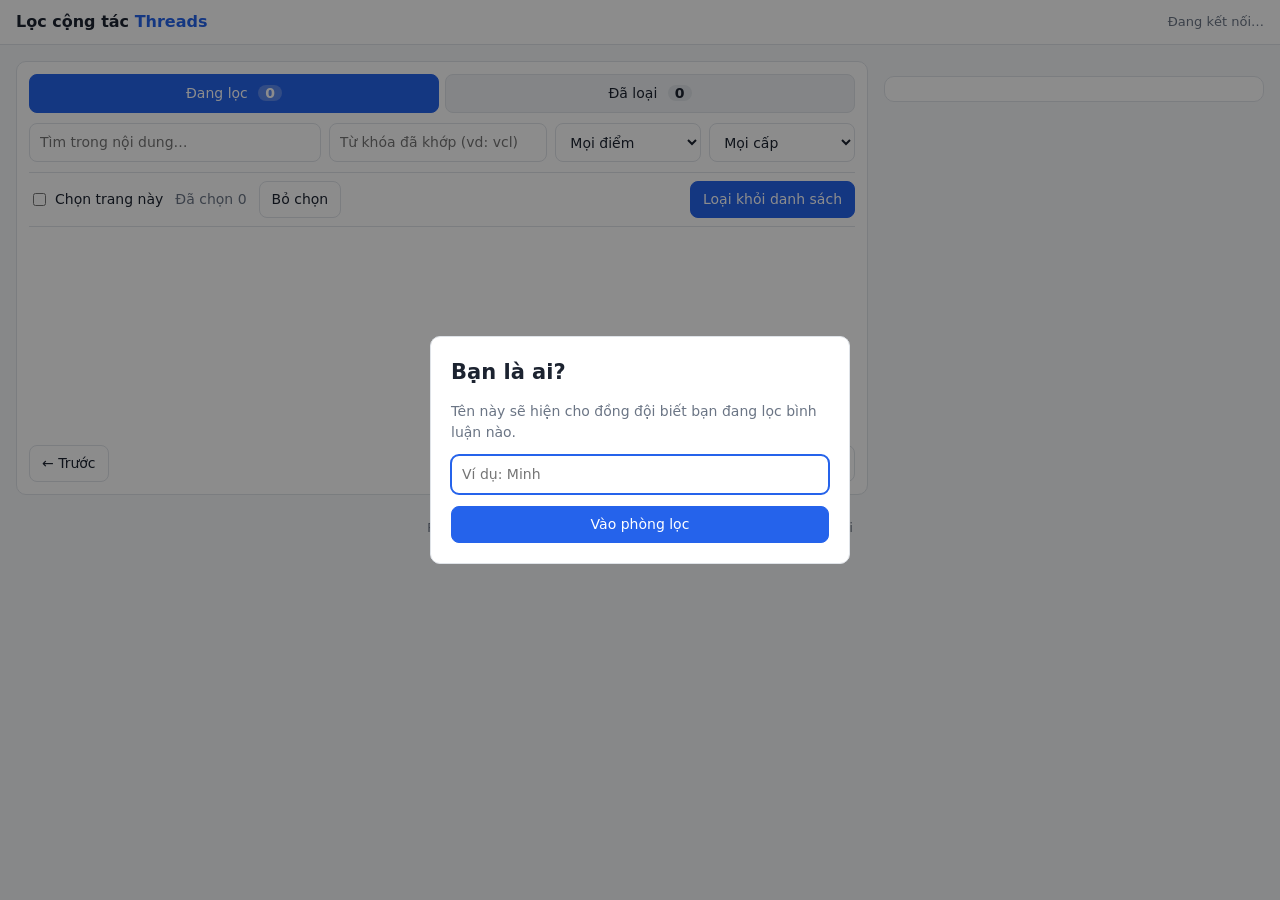
==== src/ThreadsToxic.Web/wwwroot/index.html @ a5d503ed "baseline: trước khi sửa Co-Authored-By: Claude Sonnet 5.5 <noreply@anthropic.com>" ====
<!doctype html>
<html lang="vi">
<head>
  <meta charset="utf-8">
  <meta name="viewport" content="width=device-width, initial-scale=1">
  <title>Lọc cộng tác Threads</title>
  <link rel="stylesheet" href="css/app.css">
</head>
<body>
  <header class="topbar">
    <div class="brand">Lọc cộng tác <span>Threads</span></div>
    <div id="presence" class="presence" aria-label="Đồng đội đang online"></div>
    <div id="status" class="status" data-state="connecting">Đang kết nối…</div>
  </header>

  <main class="layout">
    <section class="board" aria-label="Danh sách bình luận">
      <nav class="tabs" role="tablist">
        <button class="tab is-active" data-bucket="active" role="tab">Đang lọc <b id="countActive">0</b></button>
        <button class="tab" data-bucket="excluded" role="tab">Đã loại <b id="countExcluded">0</b></button>
      </nav>

      <form class="filters" id="filters" autocomplete="off">
        <input id="keyword" type="search" placeholder="Tìm trong nội dung…">
        <input id="word" type="search" placeholder="Từ khóa đã khớp (vd: vcl)">
        <select id="minScore" aria-label="Điểm tối thiểu">
          <option value="">Mọi điểm</option>
          <option value="0.2">Điểm ≥ 20%</option>
          <option value="0.4">Điểm ≥ 40%</option>
          <option value="0.6">Điểm ≥ 60%</option>
          <option value="0.8">Điểm ≥ 80%</option>
        </select>
        <select id="replyLevel" aria-label="Cấp bình luận">
          <option value="">Mọi cấp</option>
          <option value="0">F0 · Gốc</option>
          <option value="1">F1</option>
          <option value="2">F2</option>
          <option value="3">F3</option>
        </select>
      </form>

      <div class="actionbar">
        <label class="selectall"><input type="checkbox" id="selectPage"> Chọn trang này</label>
        <span id="selCount" class="muted">Đã chọn 0</span>
        <button id="clearSel" class="btn ghost" type="button">Bỏ chọn</button>
        <button id="moveBtn" class="btn primary" type="button">Loại khỏi danh sách</button>
      </div>

      <div id="list" class="list" aria-live="polite"></div>

      <nav class="pager">
        <button id="prev" class="btn ghost" type="button">← Trước</button>
        <span id="pageInfo" class="muted"></span>
        <button id="next" class="btn ghost" type="button">Sau →</button>
      </nav>
    </section>

    <aside class="detail" id="detail" aria-label="Ngữ cảnh bình luận"></aside>
  </main>

  <div class="hotkeys muted">Phím tắt: <kbd>J</kbd>/<kbd>K</kbd> di chuyển · <kbd>Space</kbd> chọn · <kbd>X</kbd> chuyển sang tab còn lại</div>

  <div id="nameModal" class="modal" hidden>
    <form id="nameForm" class="modal-card">
      <h2>Bạn là ai?</h2>
      <p class="muted">Tên này sẽ hiện cho đồng đội biết bạn đang lọc bình luận nào.</p>
      <input id="nameInput" maxlength="40" required placeholder="Ví dụ: Minh">
      <button class="btn primary" type="submit">Vào phòng lọc</button>
    </form>
  </div>

  <div id="toasts" class="toasts" aria-live="polite"></div>

  <script src="js/vendor/signalr.min.js"></script>
  <script src="js/app.js"></script>
</body>
</html>
---- src/ThreadsToxic.Web/wwwroot/css/app.css ----
:root {
  --bg: #f6f7f9;
  --surface: #ffffff;
  --surface-2: #f0f2f5;
  --border: #dfe3e8;
  --text: #1c2330;
  --muted: #6b7585;
  --accent: #2563eb;
  --accent-ink: #ffffff;
  --danger: #dc2626;
  --warn: #d97706;
  --ok: #16a34a;
  --focus: #dbeafe;
  --lock: #7c3aed;
  --radius: 10px;
}

@media (prefers-color-scheme: dark) {
  :root:not([data-theme="light"]) {
    --bg: #0f1216;
    --surface: #171b22;
    --surface-2: #1f242d;
    --border: #2a303a;
    --text: #e6e9ef;
    --muted: #8a94a6;
    --accent: #3b82f6;
    --focus: #1e3a5f;
    --lock: #a78bfa;
  }
}

:root[data-theme="dark"] {
  --bg: #0f1216;
  --surface: #171b22;
  --surface-2: #1f242d;
  --border: #2a303a;
  --text: #e6e9ef;
  --muted: #8a94a6;
  --accent: #3b82f6;
  --focus: #1e3a5f;
  --lock: #a78bfa;
}

* { box-sizing: border-box; }

body {
  margin: 0;
  background: var(--bg);
  color: var(--text);
  font: 14px/1.5 system-ui, -apple-system, "Segoe UI", Roboto, sans-serif;
}

.muted { color: var(--muted); }

kbd {
  font: 12px ui-monospace, monospace;
  background: var(--surface-2);
  border: 1px solid var(--border);
  border-radius: 4px;
  padding: 0 4px;
}

/* ---- Topbar ---- */
.topbar {
  position: sticky;
  top: 0;
  z-index: 5;
  display: flex;
  flex-wrap: wrap;
  align-items: center;
  gap: 12px 16px;
  padding: 10px 16px;
  background: var(--surface);
  border-bottom: 1px solid var(--border);
}
.brand { font-weight: 700; font-size: 16px; }
.brand span { color: var(--accent); }

.presence { display: flex; flex-wrap: wrap; gap: 6px; flex: 1; }
.chip {
  display: inline-flex;
  align-items: center;
  gap: 6px;
  padding: 2px 10px 2px 4px;
  border-radius: 999px;
  background: var(--surface-2);
  border: 1px solid var(--border);
  font-size: 13px;
}
.avatar {
  width: 22px;
  height: 22px;
  border-radius: 50%;
  display: inline-grid;
  place-items: center;
  color: #fff;
  font-size: 11px;
  font-weight: 700;
}
.chip .focus-dot { color: var(--lock); }

.status { font-size: 13px; color: var(--muted); }
.status[data-state="online"] { color: var(--ok); }
.status[data-state="offline"] { color: var(--danger); }

/* ---- Layout ---- */
.layout {
  display: grid;
  grid-template-columns: minmax(0, 1fr) minmax(300px, 380px);
  gap: 16px;
  padding: 16px;
  max-width: 1400px;
  margin: 0 auto;
}
@media (max-width: 900px) {
  .layout { grid-template-columns: 1fr; padding: 16px; }
}

.board, .detail {
  background: var(--surface);
  border: 1px solid var(--border);
  border-radius: var(--radius);
  padding: 12px;
  min-width: 0;
}
.detail { position: sticky; top: 76px; align-self: start; max-height: calc(100vh - 100px); overflow: auto; }
@media (max-width: 900px) { .detail { position: static; max-height: none; } }

/* ---- Tabs, filters, actions ---- */
.tabs { display: flex; gap: 6px; margin-bottom: 10px; }
.tab {
  flex: 1;
  padding: 8px 12px;
  border: 1px solid var(--border);
  border-radius: 8px;
  background: var(--surface-2);
  color: var(--text);
  cursor: pointer;
  font: inherit;
}
.tab b {
  margin-left: 6px;
  padding: 0 7px;
  border-radius: 999px;
  background: var(--border);
  font-weight: 600;
}
.tab.is-active { background: var(--accent); color: var(--accent-ink); border-color: var(--accent); }
.tab.is-active b { background: rgba(255, 255, 255, .25); }

.filters {
  display: grid;
  grid-template-columns: 2fr 1.5fr 1fr 1fr;
  gap: 8px;
  margin-bottom: 10px;
}
@media (max-width: 700px) { .filters { grid-template-columns: 1fr 1fr; } .filters input[type="search"] { grid-column: span 2; } }

input, select {
  width: 100%;
  padding: 8px 10px;
  border: 1px solid var(--border);
  border-radius: 8px;
  background: var(--surface);
  color: var(--text);
  font: inherit;
  min-width: 0;
}
input:focus, select:focus { outline: 2px solid var(--accent); outline-offset: -1px; }

.actionbar {
  display: flex;
  flex-wrap: wrap;
  align-items: center;
  gap: 8px 12px;
  padding: 8px 0;
  border-top: 1px solid var(--border);
  border-bottom: 1px solid var(--border);
  margin-bottom: 8px;
}
.selectall { display: inline-flex; gap: 6px; align-items: center; cursor: pointer; white-space: nowrap; }
.actionbar #moveBtn { margin-left: auto; }

.btn {
  padding: 7px 12px;
  border-radius: 8px;
  border: 1px solid var(--border);
  background: var(--surface-2);
  color: var(--text);
  cursor: pointer;
  font: inherit;
  white-space: nowrap;
}
.btn:disabled { opacity: .45; cursor: default; }
.btn.primary { background: var(--accent); border-color: var(--accent); color: var(--accent-ink); }
.btn.ghost { background: transparent; }

/* ---- List rows ---- */
.list { display: flex; flex-direction: column; gap: 6px; min-height: 200px; }

.row {
  display: grid;
  grid-template-columns: auto 1fr;
  gap: 10px;
  padding: 10px;
  border: 1px solid var(--border);
  border-radius: 8px;
  background: var(--surface);
  cursor: pointer;
  transition: background .12s;
}
.row:hover { background: var(--surface-2); }
.row.is-focus { background: var(--focus); border-color: var(--accent); }
.row.is-selected .check input { accent-color: var(--accent); }
.row.is-locked { border-left: 4px solid var(--lock); }
.row .check { padding-top: 2px; }
.row .check input { width: 16px; height: 16px; }

.row .meta { display: flex; flex-wrap: wrap; gap: 6px; align-items: center; font-size: 12px; color: var(--muted); margin-bottom: 4px; }
.row .content { margin: 0; white-space: pre-wrap; word-break: break-word; }

.score {
  font-weight: 700;
  padding: 1px 7px;
  border-radius: 6px;
  color: #fff;
  background: var(--ok);
}
.score.mid { background: var(--warn); }
.score.high { background: var(--danger); }

.level {
  padding: 0 6px;
  border-radius: 5px;
  background: var(--surface-2);
  border: 1px solid var(--border);
}
.lock { color: var(--lock); font-weight: 600; }

.tags { display: flex; flex-wrap: wrap; gap: 4px; margin-top: 6px; }
.tag {
  font-size: 12px;
  padding: 0 6px;
  border-radius: 5px;
  background: color-mix(in srgb, var(--danger) 12%, transparent);
  color: var(--danger);
}

.empty { padding: 40px 12px; text-align: center; color: var(--muted); }

/* ---- Pager ---- */
.pager { display: flex; align-items: center; justify-content: space-between; gap: 8px; margin-top: 10px; }

/* ---- Detail panel ---- */
.detail h2 { font-size: 15px; margin: 0 0 8px; }
.chain { list-style: none; margin: 0 0 12px; padding: 0; display: flex; flex-direction: column; gap: 6px; }
.chain li {
  padding: 8px 10px;
  border-left: 3px solid var(--border);
  background: var(--surface-2);
  border-radius: 6px;
  white-space: pre-wrap;
  word-break: break-word;
}
.chain li.current { border-left-color: var(--accent); background: var(--focus); }
.chain small { display: block; color: var(--muted); font-weight: 600; margin-bottom: 2px; }
.kv { display: grid; grid-template-columns: auto 1fr; gap: 4px 10px; font-size: 13px; margin: 0 0 12px; }
.kv dt { color: var(--muted); }
.kv dd { margin: 0; overflow-wrap: anywhere; }
.detail .actions { display: flex; gap: 8px; flex-wrap: wrap; }
.detail a { color: var(--accent); }

/* ---- Modal & toasts ---- */
.modal {
  position: fixed;
  inset: 0;
  display: grid;
  place-items: center;
  background: rgba(0, 0, 0, .45);
  padding: 16px;
  z-index: 20;
}
.modal[hidden] { display: none; }
.modal-card {
  width: min(420px, 100%);
  background: var(--surface);
  border: 1px solid var(--border);
  border-radius: var(--radius);
  padding: 20px;
  display: flex;
  flex-direction: column;
  gap: 12px;
}
.modal-card h2 { margin: 0; }
.modal-card p { margin: 0; }

.toasts {
  position: fixed;
  right: 16px;
  bottom: 16px;
  display: flex;
  flex-direction: column;
  gap: 8px;
  z-index: 30;
  max-width: min(360px, calc(100vw - 32px));
}
.toast {
  background: var(--text);
  color: var(--bg);
  padding: 10px 14px;
  border-radius: 8px;
  box-shadow: 0 6px 20px rgba(0, 0, 0, .2);
  animation: rise .18s ease-out;
}
@keyframes rise { from { transform: translateY(6px); opacity: 0; } }

.hotkeys { text-align: center; padding: 8px 16px 20px; font-size: 12px; }

@media (prefers-reduced-motion: reduce) { * { animation: none !important; transition: none !important; } }
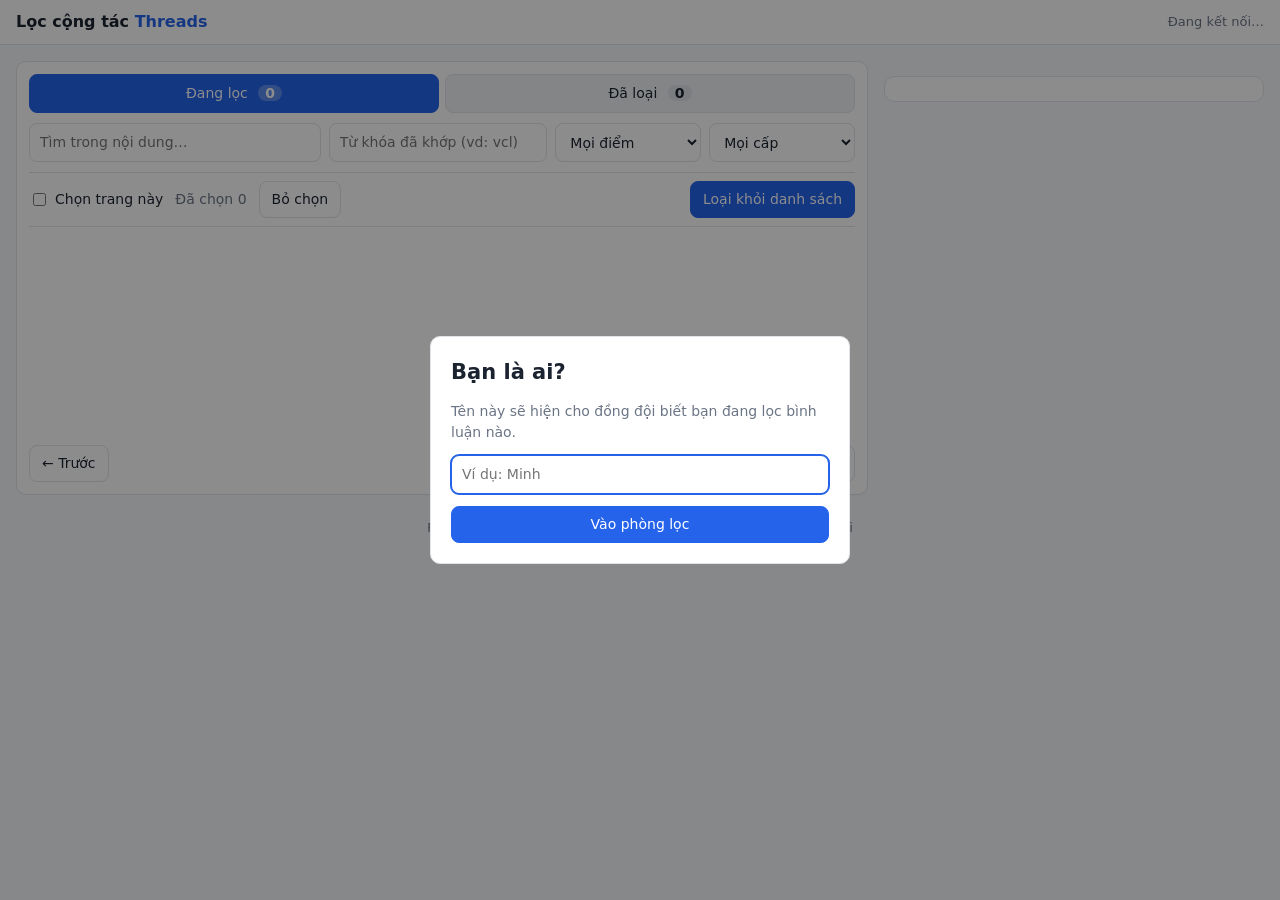
==== commit 353dd6a0: "fix(H2): chặn XSS qua href và giá trị chèn thô vào HTML - href của liên kết Threads chỉ cho http(s) " ====
--- a/src/ThreadsToxic.Web/wwwroot/index.html
+++ b/src/ThreadsToxic.Web/wwwroot/index.html
@@ -72,6 +72,7 @@
   <div id="toasts" class="toasts" aria-live="polite"></div>
 
   <script src="js/vendor/signalr.min.js"></script>
+  <script src="js/util.js"></script>
   <script src="js/app.js"></script>
 </body>
 </html>
--- a/src/ThreadsToxic.Web/wwwroot/css/app.css
+++ b/src/ThreadsToxic.Web/wwwroot/css/app.css
@@ -311,6 +311,20 @@
   border-radius: 8px;
   box-shadow: 0 6px 20px rgba(0, 0, 0, .2);
   animation: rise .18s ease-out;
+  display: flex;
+  align-items: center;
+  gap: 12px;
+}
+.toast-action {
+  flex: none;
+  padding: 3px 10px;
+  border: 1px solid currentColor;
+  border-radius: 6px;
+  background: transparent;
+  color: inherit;
+  font: inherit;
+  font-weight: 600;
+  cursor: pointer;
 }
 @keyframes rise { from { transform: translateY(6px); opacity: 0; } }
 
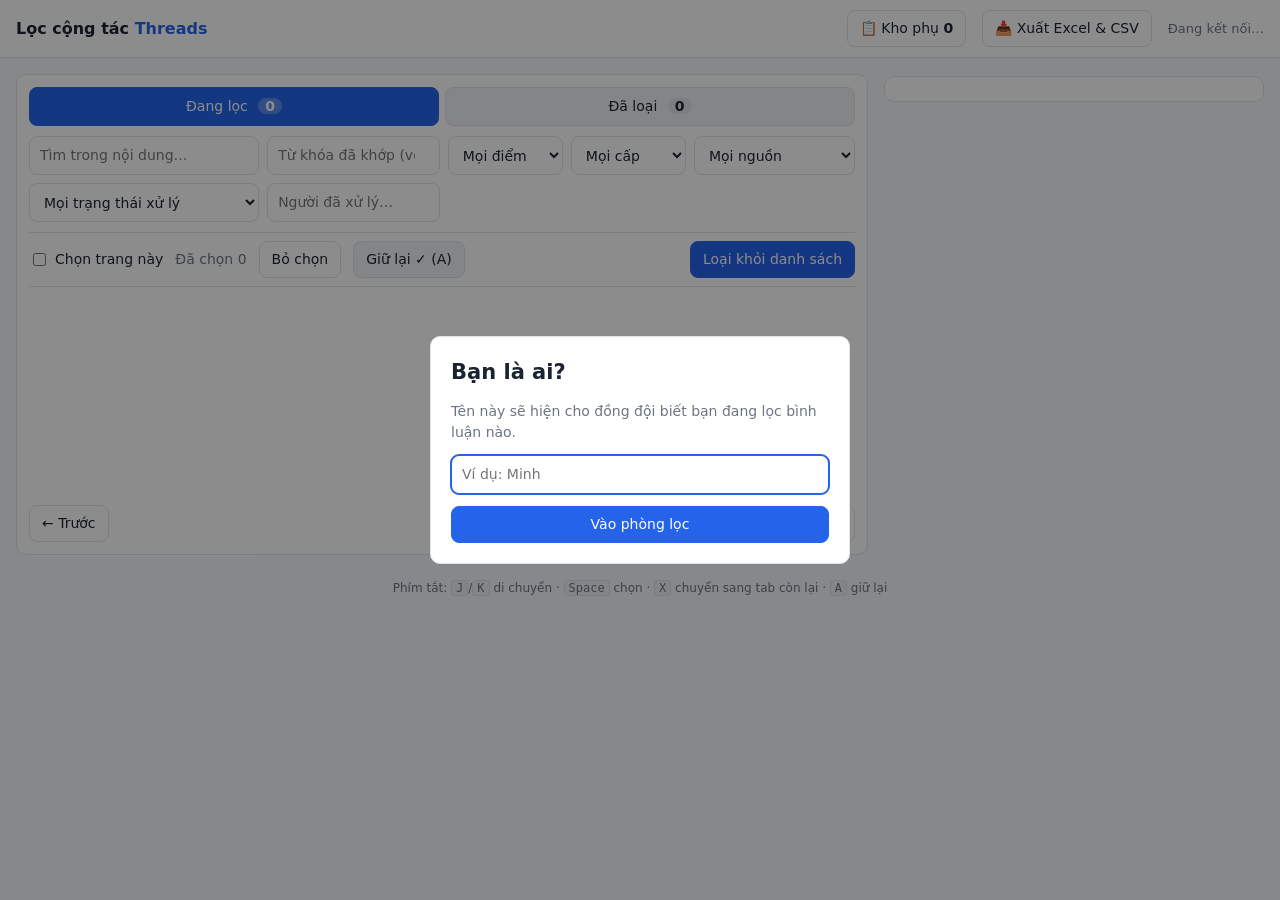
==== commit dfff082c: "feat: Kho phụ, xuất Excel/CSV, chuyển database lên Supabase, deploy Railway - Kho phụ (review_queue)" ====
--- a/src/ThreadsToxic.Web/wwwroot/index.html
+++ b/src/ThreadsToxic.Web/wwwroot/index.html
@@ -10,6 +10,9 @@
   <header class="topbar">
     <div class="brand">Lọc cộng tác <span>Threads</span></div>
     <div id="presence" class="presence" aria-label="Đồng đội đang online"></div>
+    <div id="progress" class="progress muted" aria-label="Tiến độ lọc"></div>
+    <a class="btn ghost" href="queue.html">📋 Kho phụ <b id="queueCount">0</b></a>
+    <a class="btn ghost" href="export.html">📥 Xuất Excel &amp; CSV</a>
     <div id="status" class="status" data-state="connecting">Đang kết nối…</div>
   </header>
 
@@ -37,12 +40,28 @@
           <option value="2">F2</option>
           <option value="3">F3</option>
         </select>
+        <select id="source" aria-label="Nguồn dữ liệu">
+          <option value="">Mọi nguồn</option>
+          <option value="main">Dữ liệu chính</option>
+          <option value="review">Từ lọc trùng (tất cả)</option>
+          <option value="duplicate_content">Lọc trùng · Trùng nội dung</option>
+          <option value="duplicate_id">Lọc trùng · Trùng id</option>
+          <option value="non_vietnamese">Lọc trùng · Không phải tiếng Việt</option>
+          <option value="meta_ai">Lọc trùng · Meta AI</option>
+        </select>
+        <select id="review" aria-label="Trạng thái xử lý">
+          <option value="">Mọi trạng thái xử lý</option>
+          <option value="unreviewed">Chưa ai xử lý</option>
+          <option value="reviewed">Đã có người xử lý</option>
+        </select>
+        <input id="reviewedBy" type="search" placeholder="Người đã xử lý…" aria-label="Người đã xử lý">
       </form>
 
       <div class="actionbar">
         <label class="selectall"><input type="checkbox" id="selectPage"> Chọn trang này</label>
         <span id="selCount" class="muted">Đã chọn 0</span>
         <button id="clearSel" class="btn ghost" type="button">Bỏ chọn</button>
+        <button id="approveBtn" class="btn" type="button">Giữ lại ✓ (A)</button>
         <button id="moveBtn" class="btn primary" type="button">Loại khỏi danh sách</button>
       </div>
 
@@ -58,7 +77,7 @@
     <aside class="detail" id="detail" aria-label="Ngữ cảnh bình luận"></aside>
   </main>
 
-  <div class="hotkeys muted">Phím tắt: <kbd>J</kbd>/<kbd>K</kbd> di chuyển · <kbd>Space</kbd> chọn · <kbd>X</kbd> chuyển sang tab còn lại</div>
+  <div class="hotkeys muted">Phím tắt: <kbd>J</kbd>/<kbd>K</kbd> di chuyển · <kbd>Space</kbd> chọn · <kbd>X</kbd> chuyển sang tab còn lại · <kbd>A</kbd> giữ lại</div>
 
   <div id="nameModal" class="modal" hidden>
     <form id="nameForm" class="modal-card">
--- a/src/ThreadsToxic.Web/wwwroot/css/app.css
+++ b/src/ThreadsToxic.Web/wwwroot/css/app.css
@@ -150,7 +150,7 @@
 
 .filters {
   display: grid;
-  grid-template-columns: 2fr 1.5fr 1fr 1fr;
+  grid-template-columns: 2fr 1.5fr 1fr 1fr 1.4fr;
   gap: 8px;
   margin-bottom: 10px;
 }
@@ -197,6 +197,9 @@
 
 /* ---- List rows ---- */
 .list { display: flex; flex-direction: column; gap: 6px; min-height: 200px; }
+/* Đang tải trang mới: giữ danh sách cũ, làm mờ thay vì để trống */
+.list { transition: opacity .15s ease; }
+.list.is-loading { opacity: .55; cursor: progress; }
 
 .row {
   display: grid;
@@ -234,6 +237,12 @@
   border-radius: 5px;
   background: var(--surface-2);
   border: 1px solid var(--border);
+}
+.source {
+  padding: 0 6px;
+  border-radius: 5px;
+  color: var(--warn);
+  border: 1px dashed var(--warn);
 }
 .lock { color: var(--lock); font-weight: 600; }
 
@@ -330,4 +339,137 @@
 
 .hotkeys { text-align: center; padding: 8px 16px 20px; font-size: 12px; }
 
+a.btn { text-decoration: none; display: inline-block; }
+a.btn[hidden] { display: none; }
+.small { font-size: 12px; word-break: break-all; }
+.bulk {
+  display: flex;
+  flex-wrap: wrap;
+  align-items: center;
+  gap: 8px 12px;
+  padding: 8px 10px;
+  margin-bottom: 8px;
+  border: 1px dashed var(--warn);
+  border-radius: 8px;
+}
+.bulk[hidden] { display: none; }
+.summary-line { margin: 0 0 10px; }
+
+.progress { font-size: 13px; }
+.reviewed {
+  font-size: 12px;
+  padding: 0 6px;
+  border-radius: 5px;
+  color: var(--ok);
+  border: 1px solid color-mix(in srgb, var(--ok) 40%, transparent);
+}
+
+/* ---- Trang xuất Excel/CSV ---- */
+.topnav { margin-left: auto; }
+.page {
+  display: flex;
+  flex-direction: column;
+  gap: 16px;
+  padding: 16px;
+  max-width: 1400px;
+  margin: 0 auto;
+}
+.panel {
+  background: var(--surface);
+  border: 1px solid var(--border);
+  border-radius: var(--radius);
+  padding: 16px;
+  min-width: 0;
+}
+.page-title { font-size: 20px; margin: 0 0 6px; }
+.section-title { font-size: 16px; margin: 0 0 10px; }
+.panel a { color: var(--accent); }
+
+.note {
+  margin: 10px 0;
+  padding: 8px 12px;
+  border-radius: 8px;
+  border: 1px solid var(--border);
+}
+.note.info { background: color-mix(in srgb, var(--accent) 10%, transparent); border-color: color-mix(in srgb, var(--accent) 30%, transparent); }
+.note.warn { background: color-mix(in srgb, var(--warn) 12%, transparent); border-color: color-mix(in srgb, var(--warn) 35%, transparent); }
+
+.export-options { display: grid; grid-template-columns: 2fr 1.5fr; gap: 12px 16px; margin-top: 12px; }
+.radio-group { border: 0; margin: 0; padding: 0; display: flex; flex-direction: column; gap: 4px; min-width: 0; }
+.radio-group legend { font-weight: 600; margin-bottom: 4px; }
+.radio-group label, .check { display: flex; gap: 8px; align-items: baseline; cursor: pointer; }
+.radio-group input, .check input { width: auto; flex: none; }
+.length-row { grid-column: 1 / -1; display: grid; grid-template-columns: 1.5fr 1.5fr 2fr; gap: 12px 16px; align-items: end; }
+.length-row label { display: flex; flex-direction: column; gap: 4px; }
+.length-row .check { flex-direction: row; align-items: center; padding-bottom: 8px; }
+@media (max-width: 800px) {
+  .export-options, .length-row { grid-template-columns: 1fr; }
+}
+
+.columns-box {
+  border: 1px solid var(--border);
+  border-radius: 8px;
+  padding: 8px 12px;
+  background: var(--surface-2);
+}
+.columns-box summary { cursor: pointer; font-weight: 600; }
+.presets { display: flex; flex-wrap: wrap; gap: 8px; margin-bottom: 10px; }
+.field-label { display: block; margin-bottom: 4px; }
+.multiselect {
+  display: flex;
+  flex-wrap: wrap;
+  gap: 6px;
+  align-items: center;
+  padding: 6px;
+  border: 1px solid var(--border);
+  border-radius: 8px;
+  background: var(--surface);
+}
+.chips { display: contents; }
+.col-chip { padding: 2px 4px 2px 10px; background: color-mix(in srgb, var(--accent) 14%, var(--surface)); }
+.chip-x {
+  border: 0;
+  background: transparent;
+  color: inherit;
+  cursor: pointer;
+  font: inherit;
+  font-weight: 700;
+  padding: 0 6px;
+}
+.multiselect select { width: auto; flex: 1 1 180px; border-style: dashed; }
+
+.table-wrap {
+  max-height: 380px;
+  overflow: auto;
+  border: 1px solid var(--border);
+  border-radius: 8px;
+}
+.preview-table { border-collapse: collapse; width: max-content; min-width: 100%; font-size: 13px; }
+.preview-table th, .preview-table td {
+  border-bottom: 1px solid var(--border);
+  border-right: 1px solid var(--border);
+  padding: 4px 8px;
+  text-align: left;
+  vertical-align: top;
+  max-width: 320px;
+  overflow: hidden;
+  text-overflow: ellipsis;
+  white-space: nowrap;
+}
+.preview-table th { position: sticky; top: 0; background: var(--surface-2); z-index: 1; }
+.preview-table .row-no { color: var(--muted); text-align: right; }
+
+.divider { border: 0; border-top: 1px solid var(--border); margin: 16px 0; }
+.downloads { display: grid; grid-template-columns: 1fr 1fr; gap: 16px; }
+@media (max-width: 700px) { .downloads { grid-template-columns: 1fr; } }
+.download-box { display: flex; flex-direction: column; gap: 8px; min-width: 0; }
+.btn.wide { width: 100%; text-align: center; white-space: normal; }
+.btn.download { background: var(--ok); border-color: var(--ok); color: #fff; font-weight: 600; }
+.caption { margin: 0; font-size: 13px; color: var(--muted); }
+
 @media (prefers-reduced-motion: reduce) { * { animation: none !important; transition: none !important; } }
+
+/* Kho phụ: một cột, bộ lọc rộng hơn để không cắt chữ */
+.layout.single { grid-template-columns: minmax(0, 1fr); }
+.filters.queue-filters { grid-template-columns: 2fr 1.2fr 1.4fr 1.6fr; }
+@media (max-width: 700px) { .filters.queue-filters { grid-template-columns: 1fr 1fr; } }
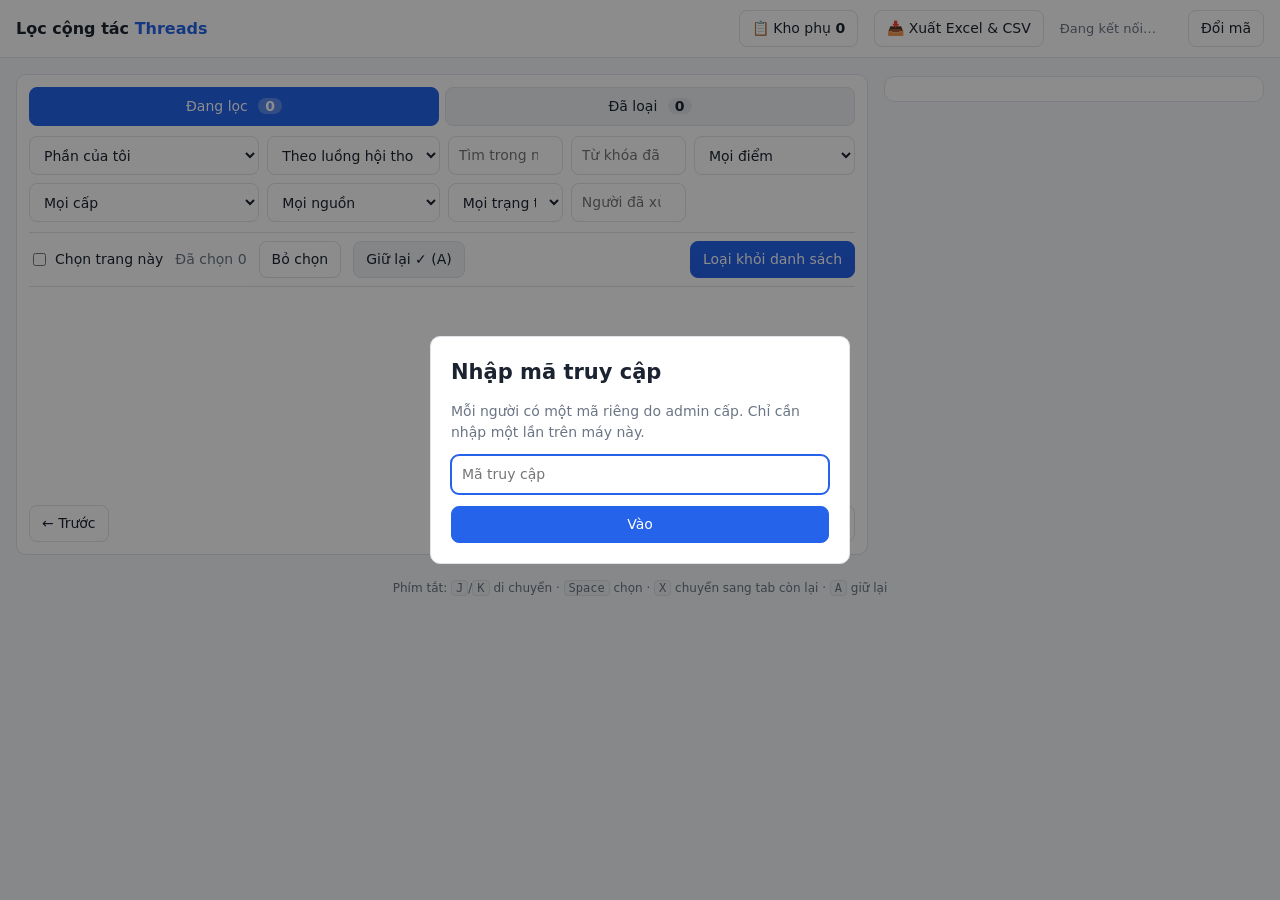
==== commit 3bbfb23a: "feat: chuỗi F0→F3 liền mạch, mã truy cập vĩnh viễn, chia việc - Migration 007: liên kết cha–con tính" ====
--- a/src/ThreadsToxic.Web/wwwroot/index.html
+++ b/src/ThreadsToxic.Web/wwwroot/index.html
@@ -11,9 +11,13 @@
     <div class="brand">Lọc cộng tác <span>Threads</span></div>
     <div id="presence" class="presence" aria-label="Đồng đội đang online"></div>
     <div id="progress" class="progress muted" aria-label="Tiến độ lọc"></div>
+    <b id="myProgress" class="my-progress"></b>
+    <button id="assignBtn" class="btn ghost" type="button" hidden>👥 Chia việc</button>
     <a class="btn ghost" href="queue.html">📋 Kho phụ <b id="queueCount">0</b></a>
     <a class="btn ghost" href="export.html">📥 Xuất Excel &amp; CSV</a>
     <div id="status" class="status" data-state="connecting">Đang kết nối…</div>
+    <span id="me" class="muted" aria-label="Tài khoản"></span>
+    <button id="signOut" class="btn ghost" type="button" title="Quên mã trên máy này để nhập mã khác">Đổi mã</button>
   </header>
 
   <main class="layout">
@@ -24,6 +28,15 @@
       </nav>
 
       <form class="filters" id="filters" autocomplete="off">
+        <select id="assigned" aria-label="Phần việc">
+          <option value="me">Phần của tôi</option>
+          <option value="">Tất cả bình luận</option>
+          <option value="none">Chưa giao cho ai</option>
+        </select>
+        <select id="order" aria-label="Sắp xếp">
+          <option value="thread">Theo luồng hội thoại</option>
+          <option value="">Điểm cao trước</option>
+        </select>
         <input id="keyword" type="search" placeholder="Tìm trong nội dung…">
         <input id="word" type="search" placeholder="Từ khóa đã khớp (vd: vcl)">
         <select id="minScore" aria-label="Điểm tối thiểu">
@@ -79,19 +92,33 @@
 
   <div class="hotkeys muted">Phím tắt: <kbd>J</kbd>/<kbd>K</kbd> di chuyển · <kbd>Space</kbd> chọn · <kbd>X</kbd> chuyển sang tab còn lại · <kbd>A</kbd> giữ lại</div>
 
-  <div id="nameModal" class="modal" hidden>
-    <form id="nameForm" class="modal-card">
-      <h2>Bạn là ai?</h2>
-      <p class="muted">Tên này sẽ hiện cho đồng đội biết bạn đang lọc bình luận nào.</p>
-      <input id="nameInput" maxlength="40" required placeholder="Ví dụ: Minh">
-      <button class="btn primary" type="submit">Vào phòng lọc</button>
-    </form>
+  <div id="assignModal" class="modal" hidden>
+    <div class="modal-card assign-card" role="dialog" aria-labelledby="assignTitle">
+      <h2 id="assignTitle">Chia việc theo bài viết</h2>
+      <p class="muted">Cả bài viết (và cả luồng F0 → F3) về một người. Bài đã có người phụ trách thì phần mới về đúng người đó.
+        Bình luận dài hơn 300 ký tự không có trả lời không được giao (trang xuất cũng bỏ).</p>
+      <table class="assign-table">
+        <thead><tr><th>Người</th><th>Được giao</th><th>Đã xử lý</th><th>Còn lại</th></tr></thead>
+        <tbody id="assignRows"></tbody>
+      </table>
+      <p id="assignUnassigned" class="muted"></p>
+      <button id="splitBtn" class="btn primary" type="button">Chia đều phần chưa giao cho các thành viên</button>
+      <div class="assign-transfer">
+        <span>Chuyển phần chưa làm của</span>
+        <select id="transferFrom" aria-label="Từ người"></select>
+        <span>sang</span>
+        <select id="transferTo" aria-label="Sang người"></select>
+        <button id="transferBtn" class="btn" type="button">Chuyển</button>
+      </div>
+      <button id="assignClose" class="btn ghost" type="button">Đóng</button>
+    </div>
   </div>
 
   <div id="toasts" class="toasts" aria-live="polite"></div>
 
   <script src="js/vendor/signalr.min.js"></script>
   <script src="js/util.js"></script>
+  <script src="js/auth.js"></script>
   <script src="js/app.js"></script>
 </body>
 </html>
--- a/src/ThreadsToxic.Web/wwwroot/css/app.css
+++ b/src/ThreadsToxic.Web/wwwroot/css/app.css
@@ -473,3 +473,11 @@
 .layout.single { grid-template-columns: minmax(0, 1fr); }
 .filters.queue-filters { grid-template-columns: 2fr 1.2fr 1.4fr 1.6fr; }
 @media (max-width: 700px) { .filters.queue-filters { grid-template-columns: 1fr 1fr; } }
+
+/* Chia việc (admin) */
+.my-progress { font-size: 13px; white-space: nowrap; }
+.assign-card { width: min(640px, calc(100vw - 32px)); gap: 12px; }
+.assign-table { width: 100%; border-collapse: collapse; font-size: 14px; }
+.assign-table th, .assign-table td { padding: 6px 8px; border-bottom: 1px solid var(--border); text-align: left; }
+.assign-table td:not(:first-child), .assign-table th:not(:first-child) { text-align: right; }
+.assign-transfer { display: flex; flex-wrap: wrap; align-items: center; gap: 8px; }
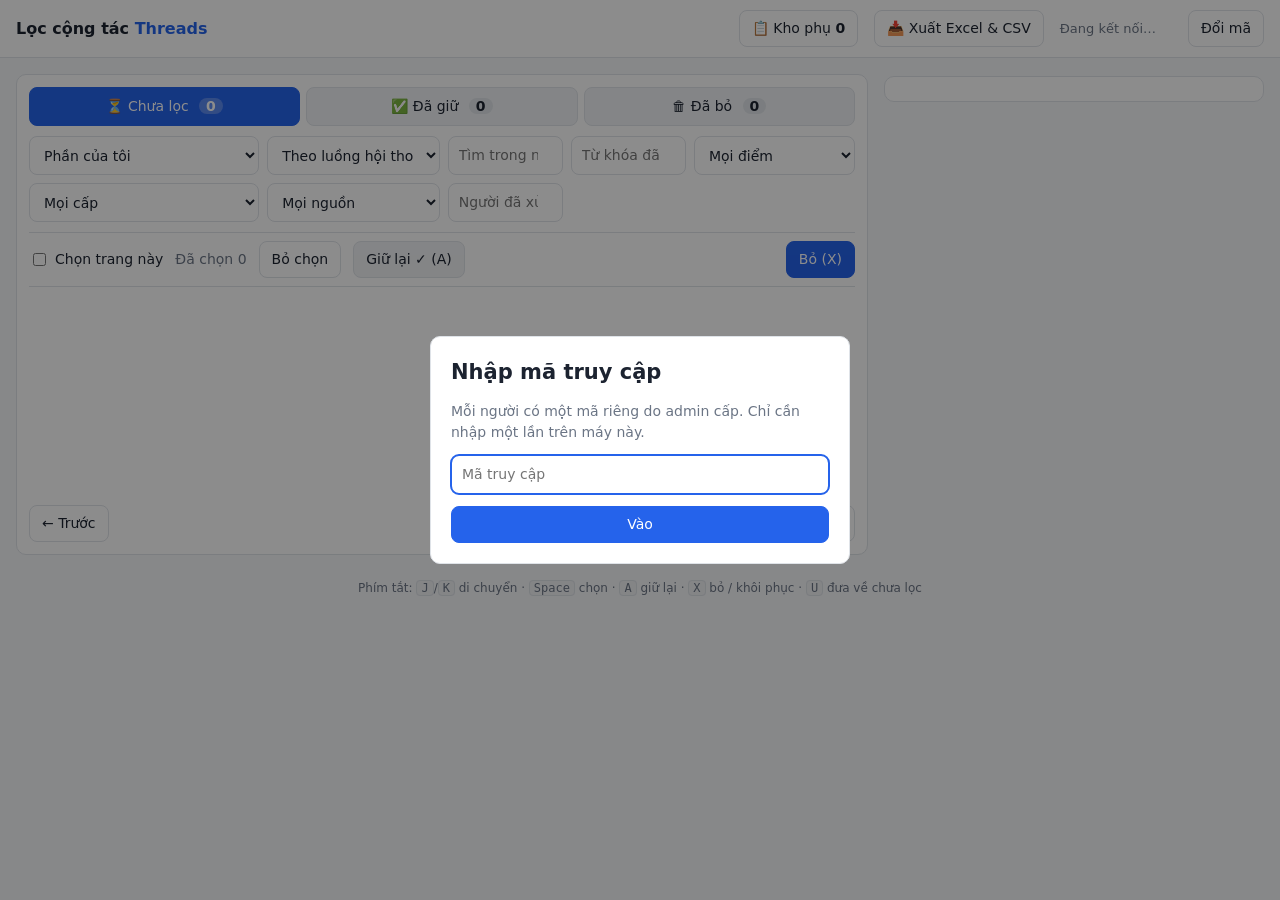
==== commit c8743e6e: "feat: nạp CSV, ba mục Chưa lọc / Đã giữ / Đã bỏ, chuyển DB về Postgres local - tools/import_csv.py: " ====
--- a/src/ThreadsToxic.Web/wwwroot/index.html
+++ b/src/ThreadsToxic.Web/wwwroot/index.html
@@ -23,8 +23,9 @@
   <main class="layout">
     <section class="board" aria-label="Danh sách bình luận">
       <nav class="tabs" role="tablist">
-        <button class="tab is-active" data-bucket="active" role="tab">Đang lọc <b id="countActive">0</b></button>
-        <button class="tab" data-bucket="excluded" role="tab">Đã loại <b id="countExcluded">0</b></button>
+        <button class="tab is-active" data-bucket="todo" role="tab" title="Đang lọc, chưa ai xử lý">⏳ Chưa lọc <b id="countTodo">0</b></button>
+        <button class="tab" data-bucket="kept" role="tab" title="Đã có người bấm Giữ lại: dữ liệu được dùng">✅ Đã giữ <b id="countKept">0</b></button>
+        <button class="tab" data-bucket="excluded" role="tab" title="Đã bỏ khỏi danh sách (khôi phục được)">🗑 Đã bỏ <b id="countExcluded">0</b></button>
       </nav>
 
       <form class="filters" id="filters" autocomplete="off">
@@ -62,11 +63,6 @@
           <option value="non_vietnamese">Lọc trùng · Không phải tiếng Việt</option>
           <option value="meta_ai">Lọc trùng · Meta AI</option>
         </select>
-        <select id="review" aria-label="Trạng thái xử lý">
-          <option value="">Mọi trạng thái xử lý</option>
-          <option value="unreviewed">Chưa ai xử lý</option>
-          <option value="reviewed">Đã có người xử lý</option>
-        </select>
         <input id="reviewedBy" type="search" placeholder="Người đã xử lý…" aria-label="Người đã xử lý">
       </form>
 
@@ -75,7 +71,8 @@
         <span id="selCount" class="muted">Đã chọn 0</span>
         <button id="clearSel" class="btn ghost" type="button">Bỏ chọn</button>
         <button id="approveBtn" class="btn" type="button">Giữ lại ✓ (A)</button>
-        <button id="moveBtn" class="btn primary" type="button">Loại khỏi danh sách</button>
+        <button id="unreviewBtn" class="btn" type="button" hidden>↩ Đưa về Chưa lọc (U)</button>
+        <button id="moveBtn" class="btn primary" type="button">Bỏ (X)</button>
       </div>
 
       <div id="list" class="list" aria-live="polite"></div>
@@ -90,7 +87,7 @@
     <aside class="detail" id="detail" aria-label="Ngữ cảnh bình luận"></aside>
   </main>
 
-  <div class="hotkeys muted">Phím tắt: <kbd>J</kbd>/<kbd>K</kbd> di chuyển · <kbd>Space</kbd> chọn · <kbd>X</kbd> chuyển sang tab còn lại · <kbd>A</kbd> giữ lại</div>
+  <div class="hotkeys muted">Phím tắt: <kbd>J</kbd>/<kbd>K</kbd> di chuyển · <kbd>Space</kbd> chọn · <kbd>A</kbd> giữ lại · <kbd>X</kbd> bỏ / khôi phục · <kbd>U</kbd> đưa về chưa lọc</div>
 
   <div id="assignModal" class="modal" hidden>
     <div class="modal-card assign-card" role="dialog" aria-labelledby="assignTitle">
--- a/src/ThreadsToxic.Web/wwwroot/css/app.css
+++ b/src/ThreadsToxic.Web/wwwroot/css/app.css
@@ -257,6 +257,15 @@
 
 .empty { padding: 40px 12px; text-align: center; color: var(--muted); }
 
+/* Khung chờ lần đầu: hình dạng giống một dòng bình luận, nhấp nháy nhẹ */
+.row.skeleton { pointer-events: none; }
+.row.skeleton .bar { height: 12px; border-radius: 6px; background: var(--surface-2); margin-bottom: 8px; animation: pulse 1.4s ease-in-out infinite; }
+.row.skeleton .bar.w30 { width: 30%; }
+.row.skeleton .bar.w70 { width: 70%; }
+.row.skeleton .bar.w92 { width: 92%; }
+@keyframes pulse { 0%, 100% { opacity: .45; } 50% { opacity: 1; } }
+@media (prefers-reduced-motion: reduce) { .row.skeleton .bar { animation: none; } }
+
 /* ---- Pager ---- */
 .pager { display: flex; align-items: center; justify-content: space-between; gap: 8px; margin-top: 10px; }
 
@@ -356,13 +365,22 @@
 .summary-line { margin: 0 0 10px; }
 
 .progress { font-size: 13px; }
-.reviewed {
+/* Trạng thái bình luận: chưa lọc / đã giữ / đã bỏ */
+.status-badge {
+  --badge: var(--muted);
   font-size: 12px;
+  font-weight: 500;
   padding: 0 6px;
   border-radius: 5px;
-  color: var(--ok);
-  border: 1px solid color-mix(in srgb, var(--ok) 40%, transparent);
-}
+  color: var(--badge);
+  border: 1px solid color-mix(in srgb, var(--badge) 40%, transparent);
+  background: color-mix(in srgb, var(--badge) 8%, transparent);
+  white-space: nowrap;
+}
+.status-badge.is-todo { --badge: var(--warn); }
+.status-badge.is-kept { --badge: var(--ok); }
+.status-badge.is-excluded { --badge: var(--danger); }
+.detail h2 .status-badge { vertical-align: middle; margin-left: 6px; }
 
 /* ---- Trang xuất Excel/CSV ---- */
 .topnav { margin-left: auto; }
